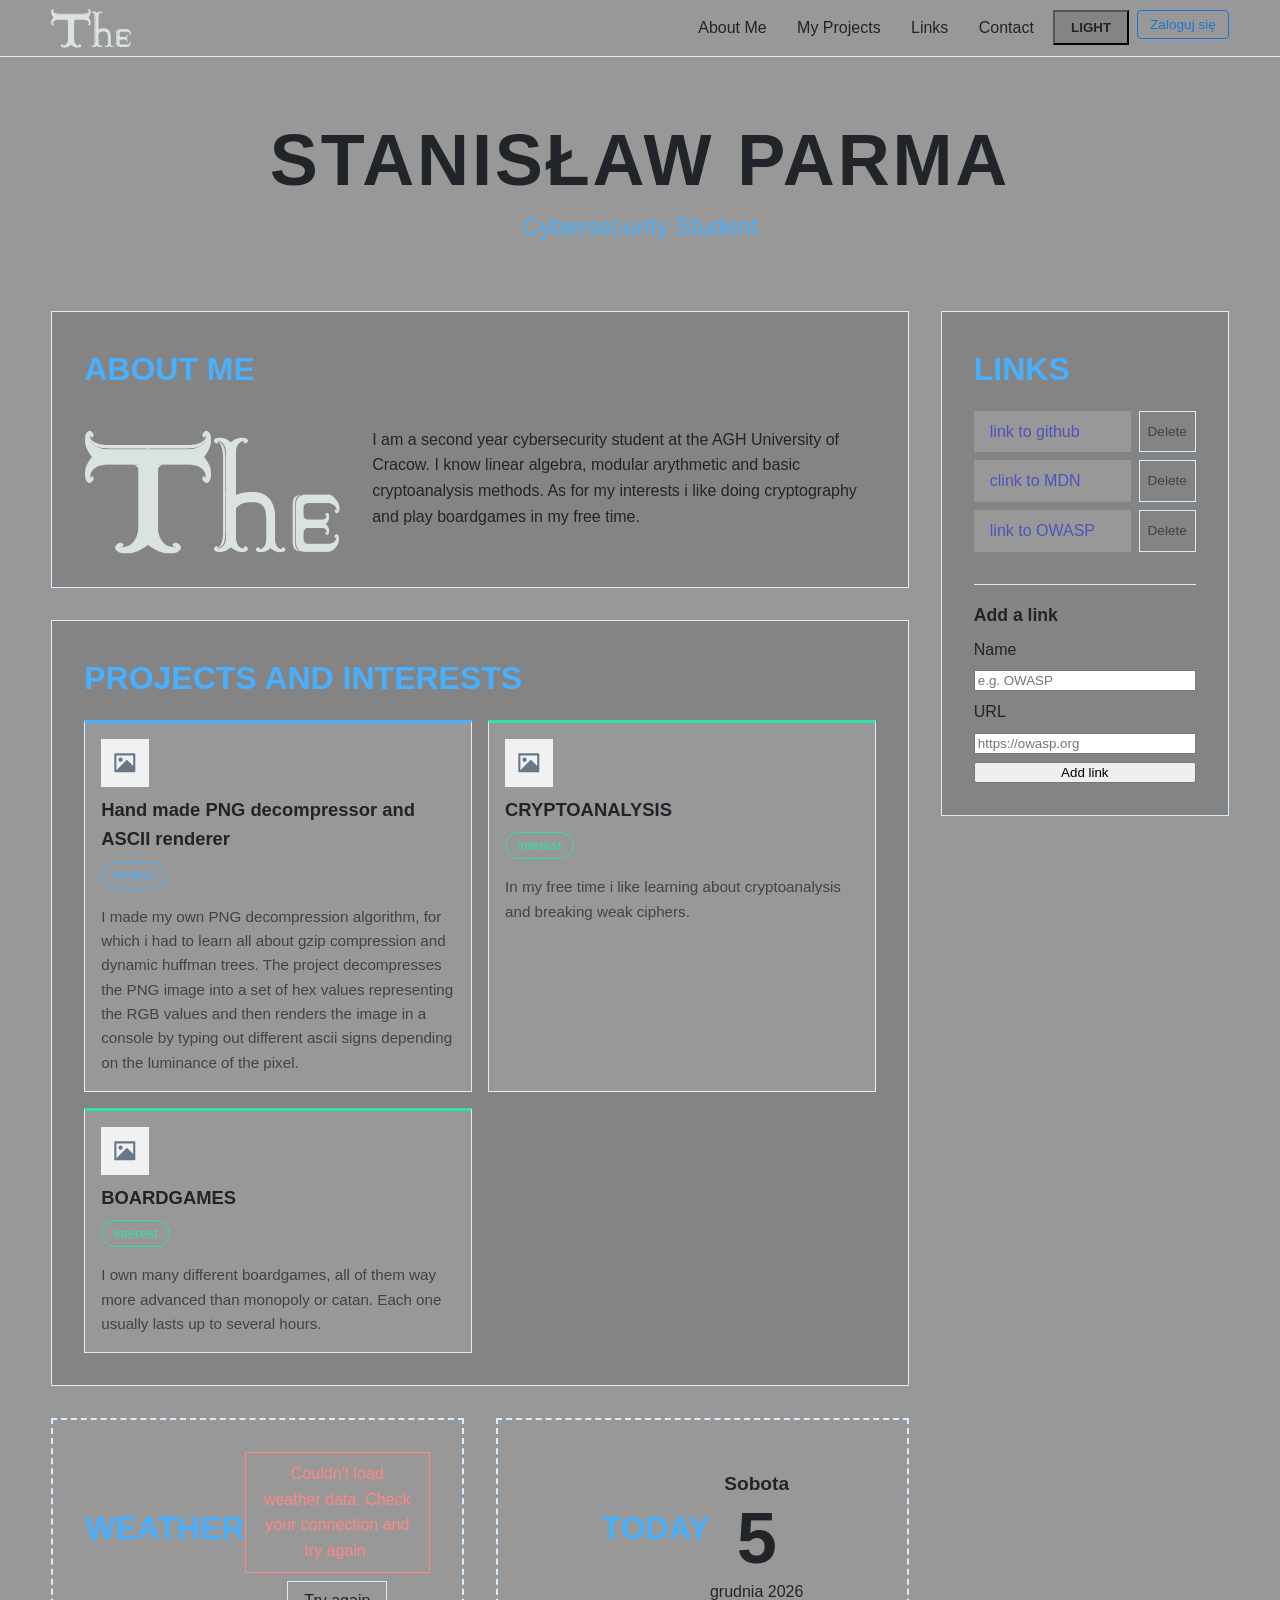
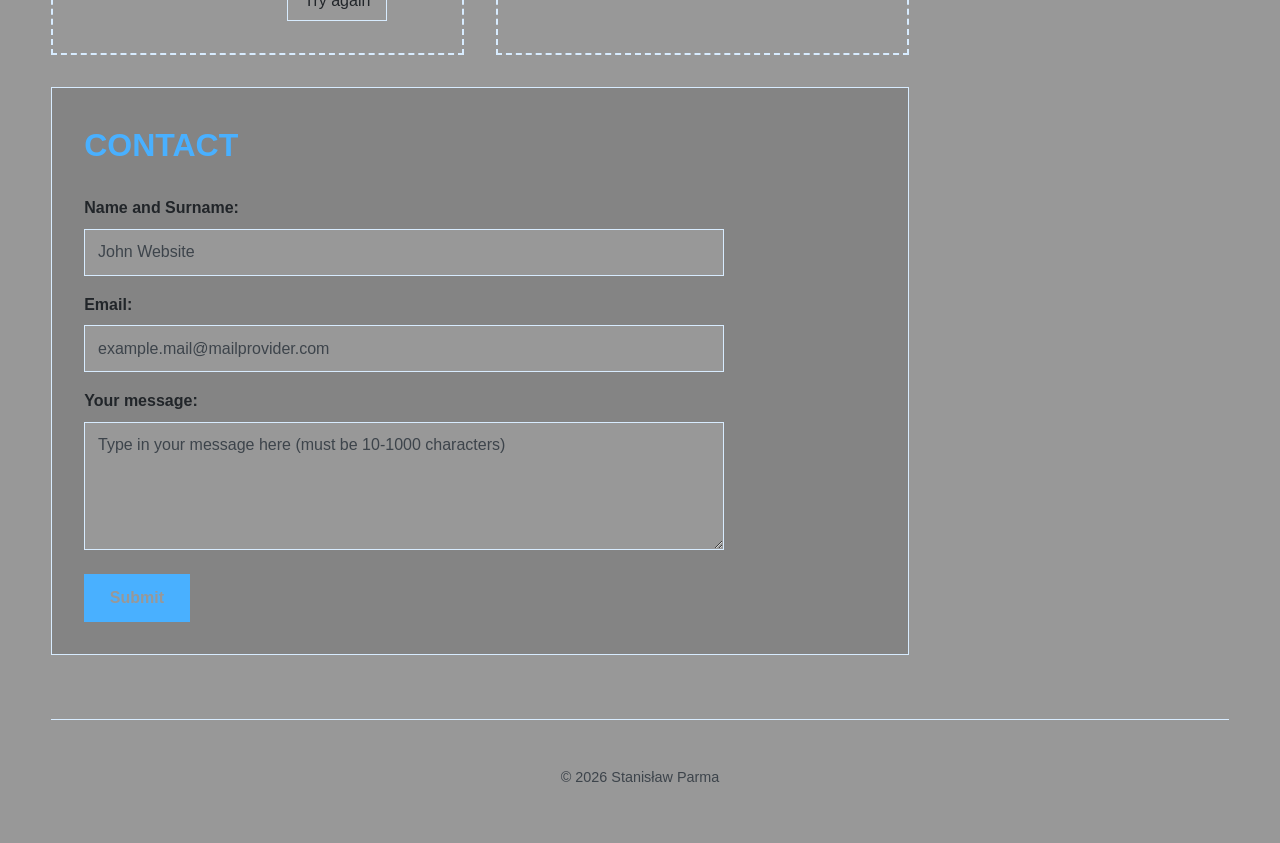
==== lab03/frontend/index.html @ 6d82a6da "lab3 progress" ====
<!DOCTYPE html>
<html lang="en">
    
<head>
    <meta charset="utf-8">
    <meta name="viewport" content="width=device-width, initial-scale=1.0">
    <meta name="robots" content="noindex, nofollow">
    <link rel="stylesheet" href="style.css">
    <link rel="stylesheet" href="auth.css">
    

    <title>szachmaty.ru</title>
    <meta name="description" content="A little website that i made myself">
    <link rel="icon" type="image/svg+xml" href="./assets/logo.svg">

    <script src="/lab1/js/main.js" type="module" defer></script>
</head>

<body class="light">
    <nav class="navbar">
            <a class="logo" href="#hero">
                <img class="navbar-logo" src="assets/logo_darkmode.svg" alt="navbar logo">
            </a>

        <ul>
            <li>
                <a href="#about">About Me</a>
            </li>

            <li>
                <a href="#projects">My Projects</a>
            </li>

            <li>
                <a href="#links">Links</a>
            </li>

            <li>
                <a href="#contact">Contact</a>
            </li>

            <li>
                <button class="theme-toggle"><b id="theme-toggle">LIGHT</b></button>
            </li>
            
            <li>
                <div id="userSession" class="user-session">
                    <button id="loginBtn" type="button">Zaloguj się</button>
  
                    <div id="userInfo" class="user-info hidden">
                        <span>Zalogowany: <strong id="loggedUsername">--</strong></span>
                        <button id="logoutBtn" type="button">Wyloguj</button>
                    </div>
                </div>
            </li>
        </ul>
    </nav>

    <header id="hero">
        <h1 class="main-title">
            STANISŁAW PARMA
        </h1>
        <p class="main-title-description">
            Cybersecurity Student
        </p>
    </header>

    <main>
        <section id="about">
            <header class="article-header">
                <h2 class="article-name">ABOUT ME</h2>
            </header>

            <figure class="article-image">
                <!--<img class="pfp" src="assets/pfp.png" alt="authors profile picture">-->
                <img class="pfp" src="assets/logo_darkmode.svg" data-src-light="assets/logo.svg" data-src-dark="assets/logo_darkmode.svg" alt="authors profile picture">
            </figure>
                
            <p class="article-paragraph">I am a second year cybersecurity student at the AGH University of Cracow. I know linear algebra, modular arythmetic and basic cryptoanalysis methods. As for my interests i like doing cryptography and play boardgames in my free time.
            </p>
        </section>

        <section id="projects">
            <header class="article-header">
                <h2 class="article-name">PROJECTS AND INTERESTS</h2>
            </header>

            <div class="grid">
                <article class="grid-item-project">
                    <header class="grid-item-header">
                        <!--<img class="grid-item-image" src="assets/project.svg" alt="project icon">-->

                        <img class="grid-item-image" src="assets/placeholder.svg" alt="project icon">
                    
                        <h3 class="grid-item-name">Hand made PNG decompressor and ASCII renderer</h3>

                        <p class="grid-item-category">project</p>
                    </header>   

                    <p class="grid-item-description">
                        I made my own PNG decompression algorithm, for which i had to learn all about gzip compression and dynamic huffman trees. The project decompresses the PNG image into a set of hex values representing the RGB values and then renders the image in a console by typing out different ascii signs depending on the luminance of the pixel.
                    </p>
                </article>
                
                <article class="grid-item-interest">
                    

                    <header class="grid-item-header">
                        <!--<img class="grid-item-image" src="assets/interest.svg" alt="interest icon">-->

                        <img class="grid-item-image" src="assets/placeholder.svg" alt="interest icon">

                        <h3 class="grid-item-name">CRYPTOANALYSIS</h3>

                        <p class="grid-item-category">interest</p>
                    </header>

                    <p class="grid-item-description">In my free time i like learning about cryptoanalysis and breaking weak ciphers.
                    </p>
                </article>

                <article class="grid-item-interest">
                    

                    <header class="grid-item-header">
                        <!--<img class="grid-item-image" src="assets/interest.svg" alt="interest icon">-->

                        <img class="grid-item-image" src="assets/placeholder.svg" alt="interest icon">

                        <h3 class="grid-item-name">BOARDGAMES</h3>

                        <p class="grid-item-category">interest</p>
                    </header>

                    <p class="grid-item-description">I own many different boardgames, all of them way more advanced than monopoly or catan. Each one usually lasts up to several hours.
                    </p>
                </article>
            </div>
        </section>

         <aside id="links">
            <header class="aside-header">
                <h2 class="aside-name">LINKS</h2>
            </header>

            <!-- Starting links; js/links.js takes over the list on the first visit -->
            <ul class="aside-list" id="links-list">
                <li>
                    <a href="https://github.com" target="_blank" rel="noopener noreferrer">link to github</a>
                </li>
                <li>
                    <a href="https://developer.mozilla.org/en-US/" target="_blank" rel="noopener noreferrer">clink to MDN</a>
                </li>
                <li>
                    <a href="https://owasp.org" target="_blank" rel="noopener noreferrer">link to OWASP</a>
                </li>
            </ul>

            <p class="links-empty" id="links-empty" hidden>No links yet. Add one below.</p>

            <form id="link-form" class="link-form" novalidate>
                <h3 class="link-form-title">Add a link</h3>

                <label for="link-name">Name</label>
                <input type="text" id="link-name" name="link-name" placeholder="e.g. OWASP" autocomplete="off" aria-describedby="link-name-error">
                <p class="field-error" id="link-name-error" aria-live="polite" hidden></p>

                <label for="link-url">URL</label>
                <input type="url" id="link-url" name="link-url" placeholder="https://owasp.org" autocomplete="off" aria-describedby="link-url-error">
                <p class="field-error" id="link-url-error" aria-live="polite" hidden></p>

                <button type="submit">Add link</button>
            </form>
        </aside>
        
        <section id="weather-box">
            <header class="article-header">
                <h2 class="article-name" id="weather-title">WEATHER</h2>
            </header>

            <div class="widget-body" aria-live="polite">
                <p class="placeholder">Weather data loads here.</p>
            </div>
        </section>

        <section id="calendar-box">
            <header class="article-header">
                <h2 class="article-name" id="calendar-title">TODAY</h2>
            </header>

            <div class="widget-body">
                <p class="placeholder">Today's date loads here.</p>
            </div>
        </section>

        <section id="contact">
            <header class="article-header">
                <h2 class="article-name">CONTACT</h2>
            </header>

            <form action="/submit" method="POST" autocomplete="on">
                <label for="name-and-surname">Name and Surname:</label>
                <input type="text" id="name-and-surname" name="name-and-surname" placeholder="John Website" required>

                <label for="email">Email:</label>
                <input type="email" id="email" name="email" placeholder="example.mail@mailprovider.com" required>

                <label for="message">Your message:</label>
                <textarea id="message" name="message" minlength="10" maxlength="1000"  placeholder="Type in your message here (must be 10-1000 characters)" required></textarea>

                <button type="submit">Submit</button>
            </form>
        </section>
    </main>

    <footer>
        <p>© 2026 Stanisław Parma</p>
    </footer>

</body>
</html>
---- lab03/frontend/style.css ----
:root {
    /* Colors */
    --color-bg: #212529;
    --color-surface: #2b3035;
    --color-surface-hover: #343a40;
    --color-border: #3d444b;
    --color-text: #DCE1E5;
    --color-text-muted: #9aa4ad;
    --color-accent: #74c0fc;     
    --color-accent-alt: #63e6be;
    --color-error: #ff8787;
    --color-hypertext:#aaaaff; 

    --font-main: Arial, Helvetica, sans-serif;
    --font-size-h1: clamp(2rem, 1rem + 5vw, 4.5rem);
    --font-size-h2: clamp(1.4rem, 1rem + 1.5vw, 2rem);

    --space-s: 0.5rem;
    --space-m: 1rem;
    --space-l: 2rem;
    --space-xl: 4rem;
    --radius: 0rem;
    --nav-height: 6.5rem;       
    --transition: 0.2s ease;
}

*,
*::before,
*::after {
    box-sizing: border-box;
}

body.light {
    --color-bg: #989898;
    --color-surface: #848484;
    --color-surface-hover: #c4c4c4;
    --color-border: #d8ecff;
    --color-text: #212529;
    --color-text-muted: #3d444b; 
    --color-hypertext:#5052bf; 
    --color-accent: #49b0ff; 
    --color-accent-alt: #2fe2ac;
}

body {
    font-family: var(--font-main);
    background-color: var(--color-bg);
    color: var(--color-text);
    margin-left: 4vw;
    margin-right: 4vw;
    margin-top: 0;
    line-height: 1.6;
    overflow-wrap: break-word;
}

img {
    display: block;
    max-width: 100%;
    height: auto;
}



a:focus-visible,
button:focus-visible {
    outline: 3px solid var(--color-accent);
    outline-offset: 3px;
    border-radius: var(--radius);
}

.navbar {
    position: sticky;
    top: 0;
    z-index: 100;
    display: flex;
    flex-wrap: wrap;
    justify-content: space-between;
    align-items: center;
    gap: var(--space-s) var(--space-m);
    margin-left: -4vw;
    margin-right: -4vw;
    padding: var(--space-s) 4vw;
    background-color: var(--color-bg);
    border-bottom: 1px solid var(--color-border);
}

.logo img {
    height: 2.5rem;
    width: auto;
}

.navbar ul {
    display: flex;
    flex-wrap: wrap;
    gap: var(--space-s);
    margin: 0;
    padding: 0;
    list-style: none;
}

.navbar ul a {
    display: block;
    padding: 0.3rem 0.7rem;
    color: var(--color-text);
    text-decoration: none;
    border-radius: var(--radius);
    transition: color var(--transition), background-color var(--transition);
}

.navbar ul a:hover {
    color: var(--color-accent);
    background-color: var(--color-surface);
}

.theme-toggle{
    display: block;
    padding: var(--space-s) var(--space-m);
    color: var(--color-text);
    text-decoration: none;
    background-color: var(--color-surface);
    border-radius: var(--radius);
    transition: color var(--transition), background-color var(--transition);
}

#hero {
    padding: var(--space-xl) 0;
    text-align: center;
}

.main-title {
    margin: 0;
    font-size: var(--font-size-h1);
    line-height: 1.1;
    letter-spacing: 0.04em;
}

.main-title-description {
    margin: var(--space-s) 0 0;
    font-size: clamp(1rem, 0.8rem + 1vw, 1.5rem);
    color: var(--color-accent);
}

main {
    display: grid;
    grid-template-columns: 1fr;
    grid-template-areas:
        "about"
        "projects"
        "links"
        "weather"
        "calendar"
        "contact";
    gap: var(--space-l);
}

#about        { grid-area: about; }
#projects     { grid-area: projects; }
#links        { grid-area: links; }
#weather-box  { grid-area: weather; }
#calendar-box { grid-area: calendar; }
#contact      { grid-area: contact; }

main > section,
main > aside {
    min-width: 0; 
    padding: var(--space-l);
    background-color: var(--color-surface);
    border: 1px solid var(--color-border);
    border-radius: var(--radius);
    scroll-margin-top: calc(var(--nav-height) + var(--space-m));
}

.article-name,
.aside-name {
    margin: 0 0 var(--space-m);
    font-size: var(--font-size-h2);
    color: var(--color-accent);
}


#about {
    display: grid;
    grid-template-columns: 1fr;
    gap: var(--space-m) var(--space-l);
}

#about .article-header {
    grid-column: 1 / -1;
}

.pfp {
    width: 100%;
    max-width: 24rem;
    height: auto;
    margin-inline: auto;
    border-radius: var(--radius);
}

.article-image {
    margin: 0;
}

.article-image img {
    margin-inline: auto;
}

.article-paragraph {
    margin: 0;
    max-width: 70ch;
}

.grid {
    display: grid;
    grid-template-columns: repeat(auto-fit, minmax(min(100%, 16rem), 1fr));
    gap: var(--space-m);
}

.grid-item-project,
.grid-item-interest {
    display: flex;
    flex-direction: column;
    gap: var(--space-m);
    padding: var(--space-m);
    background-color: var(--color-bg);
    border: 1px solid var(--color-border);
    border-top: 3px solid var(--color-accent);
    border-radius: var(--radius);
    transition: transform var(--transition), border-color var(--transition);
}

.grid-item-interest {
    border-top-color: var(--color-accent-alt);
}

.grid-item-project:hover {
    transform: translateY(-4px);
    border-color: var(--color-accent);
}

.grid-item-interest:hover {
    transform: translateY(-4px);
    border-color: var(--color-accent-alt);
}

.grid-item-header {
    display: flex;
    flex-direction: column;
    align-items: flex-start;
    gap: var(--space-s);
}

.grid-item-image {
    width: 3rem;
    height: 3rem;
}

.grid-item-name {
    margin: 0;
    font-size: 1.15rem;
}

.grid-item-category {
    margin: 0;
    padding: 0.1rem 0.7rem;
    font-size: 0.85rem;
    color: var(--color-accent);
    border: 1px solid var(--color-accent);
    border-radius: 999px;
}

.grid-item-interest .grid-item-category {
    color: var(--color-accent-alt);
    border-color: var(--color-accent-alt);
}

.grid-item-description {
    margin: 0;
    font-size: 0.95rem;
    color: var(--color-text-muted);
}

.aside-list {
    display: flex;
    flex-direction: column;
    gap: var(--space-s);
    margin: 0;
    padding: 0;
    list-style: none;
}

.aside-list li {
    display: flex;
    align-items: stretch;
    gap: var(--space-s);
}

.aside-list a {
    flex: 1;
    min-width: 0;
    display: block;
    padding: var(--space-s) var(--space-m);
    color: var(--color-hypertext);
    text-decoration: none;
    background-color: var(--color-bg);
    border-left: 0px solid var(--color-accent);
    border-radius: var(--radius);
    transition: color var(--transition), background-color var(--transition);
}

.aside-list a::after {
    color: var(--color-text-muted);
}

.aside-list a:hover {
    color: var(--color-accent);
    background-color: var(--color-surface-hover);
}

.link-delete {
    flex-shrink: 0;
    padding: 0 var(--space-s);
    font: inherit;
    font-size: 0.85rem;
    color: var(--color-text-muted);
    background-color: transparent;
    border: 1px solid var(--color-border);
    border-radius: var(--radius);
    cursor: pointer;
    transition: color var(--transition), border-color var(--transition);
}

.link-delete:hover {
    color: var(--color-error);
    border-color: var(--color-error);
}

.links-empty {
    margin: 0;
    font-style: italic;
    color: var(--color-text-muted);
}

.link-form {
    display: grid;
    gap: var(--space-s);
    margin-top: var(--space-l);
    padding-top: var(--space-m);
    border-top: 1px solid var(--color-border);
}

.link-form-title {
    margin: 0;
    font-size: 1.1rem;
}



#weather-box,
#calendar-box {
    display: flex;
    align-items: center;
    justify-content: center;
    min-height: 10rem;
    background-color: transparent;
    border: 2px dashed var(--color-border);
}

.widget-body {
    display: flex;
    flex-direction: column;
    align-items: center;
    justify-content: center;
    gap: var(--space-s);
    min-height: 9rem;
    text-align: center;
}

.placeholder {
    margin: 0;
    font-style: italic;
    color: var(--color-text-muted);
}

.calendar-card {
    display: flex;
    flex-direction: column;
    align-items: center;
    line-height: 1.2;
}

.calendar-weekday {
    font-size: 1.2rem;
    font-weight: bold;
    color: var(--color-text);
}

.calendar-day {
    font-size: clamp(3rem, 2rem + 4vw, 4.5rem);
    font-weight: bold;
}

.calendar-month {
    color: var(--color-text);
}

.weather-loading {
    display: flex;
    align-items: center;
    gap: var(--space-s);
    margin: 0;
    color: var(--color-text-muted);
}

.weather-loading::before {
    content: "";
    width: 1.2rem;
    height: 1.2rem;
    border: 3px solid var(--color-border);
    border-top-color: var(--color-accent);
    border-radius: 50%;
    animation: spin 0.8s linear infinite;
}

@keyframes spin {
    to {
        transform: rotate(360deg);
    }
}

.weather-error {
    margin: 0;
    padding: var(--space-s) var(--space-m);
    color: var(--color-error);
    border: 1px solid var(--color-error);
    border-radius: var(--radius);
}

.weather-retry {
    padding: 0.4rem 1rem;
    font: inherit;
    color: var(--color-text);
    background-color: transparent;
    border: 1px solid var(--color-border);
    border-radius: var(--radius);
    cursor: pointer;
}

.weather-retry:hover {
    color: var(--color-accent);
    border-color: var(--color-accent);
}

.weather-station {
    margin: 0;
    font-size: 1.2rem;
}

.weather-temp {
    margin: 0;
    font-size: clamp(2.5rem, 2rem + 2vw, 3.5rem);
    font-weight: bold;
    line-height: 1.1;
}

.weather-details {
    display: grid;
    grid-template-columns: repeat(3, 1fr);
    gap: var(--space-s);
    width: 100%;
    margin: var(--space-s) 0;
}

.weather-details dt {
    font-size: 0.85rem;
    color: var(--color-text-muted);
}

.weather-details dd {
    margin: 0;
    font-weight: bold;
}

.weather-meta {
    margin: 0;
    font-size: 0.8rem;
    color: var(--color-text-muted);
}




#contact form {
    display: grid;
    gap: var(--space-s);
    max-width: 40rem;
}

#contact label {
    margin-top: var(--space-s);
    font-weight: bold;
}

#contact input,
#contact textarea {
    width: 100%;
    padding: 0.6rem 0.8rem;
    font: inherit;
    color: var(--color-text);
    background-color: var(--color-bg);
    border: 1px solid var(--color-border);
    border-radius: var(--radius);
    transition: border-color var(--transition);
}

#contact textarea {
    min-height: 8rem;
    resize: vertical;
}

#contact ::placeholder {
    color: var(--color-text-muted);
    opacity: 1;
}

#contact input:focus,
#contact textarea:focus {
    border-color: var(--color-accent);
    outline: 2px solid var(--color-accent);
    outline-offset: 2px;
}

#contact input:user-invalid,
#contact textarea:user-invalid {
    border-color: var(--color-error);
}

#contact button {
    justify-self: start;
    margin-top: var(--space-m);
    padding: 0.7rem 1.6rem;
    font: inherit;
    font-weight: bold;
    color: var(--color-bg);
    background-color: var(--color-accent);
    border: none;
    border-radius: var(--radius);
    cursor: pointer;
    transition: background-color var(--transition);
}

#contact button:hover {
    background-color: var(--color-accent-alt);
}

footer {
    margin-top: var(--space-xl);
    padding: var(--space-l) 0;
    font-size: 0.9rem;
    text-align: center;
    color: var(--color-text-muted);
    border-top: 1px solid var(--color-border);
}



@media (max-width: 480px) {
    .navbar {
        justify-content: center;
    }

    .navbar ul {
        justify-content: center;
    }

    main > section,
    main > aside {
        padding: var(--space-m);
    }
}

@media (min-width: 700px) {
    :root {
        --nav-height: 4.5rem;
    }

    main {
        grid-template-columns: 1fr 1fr;
        grid-template-areas:
            "about    about"
            "projects projects"
            "links    links"
            "weather  calendar"
            "contact  contact";
    }

    #about {
        grid-template-columns: minmax(10rem, 16rem) 1fr;
        align-items: start;
    }

    .article-image img {
        margin-inline: 0;
    }
}

@media (min-width: 1100px) {
    main {
        grid-template-columns: 1fr 1fr 18rem;
        grid-template-areas:
            "about    about    links"
            "projects projects links"
            "weather  calendar links"
            "contact  contact  links";
    }

    #links {
        align-self: start;
        position: sticky;
        top: calc(var(--nav-height) + var(--space-m));
    }
}

@media (prefers-reduced-motion: reduce) {
    html {
        scroll-behavior: auto;
    }

    *,
    *::before,
    *::after {
        transition: none !important;
    }
}
---- lab03/frontend/auth.css ----
/* =================================================================== */
/* auth.css - Minimalne style dla logowania i paska sesji (Lab 03)     */
/* =================================================================== */

:root {
  --auth-bg: var(--card-bg, #ffffff);
  --auth-text: var(--text, #222222);
  --auth-border: var(--border, #cccccc);
  --auth-primary: var(--primary, #1976d2);
}

body.dark {
  --auth-bg: var(--card-bg, #222222);
  --auth-text: var(--text, #f5f5f5);
  --auth-border: var(--border, #555555);
  --auth-primary: var(--primary, #90caf9);
}

/* Pasek tożsamości w nawigacji */
.user-session, .user-info { display: flex; align-items: center; gap: 0.5rem; }
.user-session strong { color: var(--auth-primary); }
.user-session button {
  padding: 0.35rem 0.75rem;
  border-radius: 4px;
  border: 1px solid var(--auth-primary);
  background: transparent;
  color: var(--auth-primary);
  cursor: pointer;
  font-size: 0.85rem;
  font-family: inherit;
  transition: all 0.2s ease;
}
.user-session button:hover {
  background: var(--auth-primary);
  color: #ffffff;
}
.hidden { display: none !important; }

/* Okno modalne logowania */
.auth-dialog {
  width: 90%;
  max-width: 340px;
  border-radius: 8px;
  border: 1px solid var(--auth-border);
  background-color: var(--auth-bg);
  color: var(--auth-text);
  padding: 1.25rem;
  font-family: inherit;
}

.auth-header { display: flex; justify-content: space-between; align-items: center; }
.auth-header h3 { margin: 0; }
.btn-close { background: none; border: none; font-size: 1.5rem; color: var(--auth-text); cursor: pointer; }

/* Komunikaty i pola formularza */
.auth-message { color: #d32f2f; font-size: 0.85rem; margin: 0.5rem 0; }
.auth-message.success { color: #2e7d32; }
.error-field { border-color: #d32f2f !important; }

.auth-dialog label { display: block; font-size: 0.85rem; margin: 0.5rem 0 0.2rem; }
.auth-dialog input {
  width: 100%;
  box-sizing: border-box;
  padding: 0.45rem 0.6rem;
  border: 1px solid var(--auth-border);
  border-radius: 4px;
  background-color: var(--auth-bg);
  color: var(--auth-text);
}

/* Przyciski i akcje */
.form-actions { display: flex; flex-direction: column; gap: 0.5rem; margin-top: 1rem; }
.form-actions button[type="submit"] {
  padding: 0.5rem;
  border-radius: 4px;
  border: 1px solid var(--auth-border);
  background-color: var(--auth-primary);
  color: #ffffff;
  font-weight: 600;
  cursor: pointer;
}
.btn-link {
  background: none;
  border: none;
  color: var(--auth-primary);
  cursor: pointer;
  text-decoration: underline;
  font-size: 0.85rem;
}
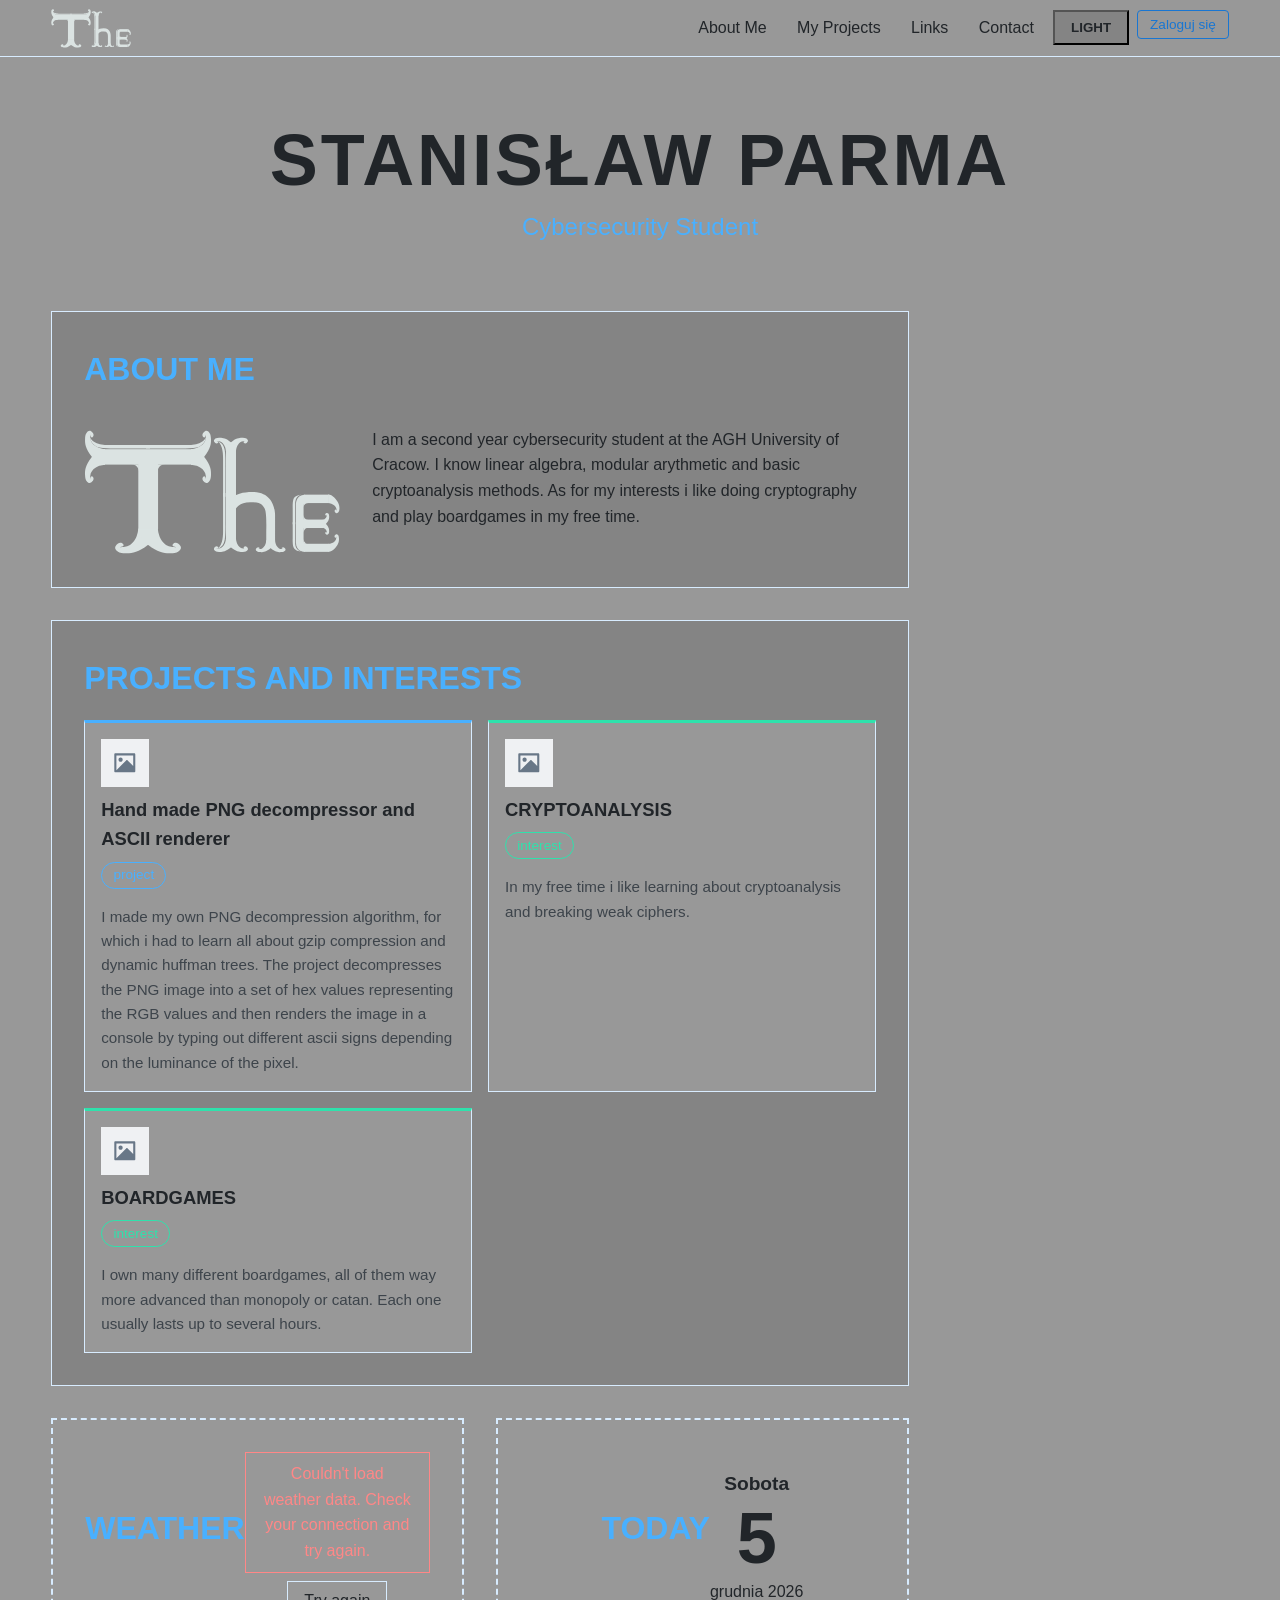
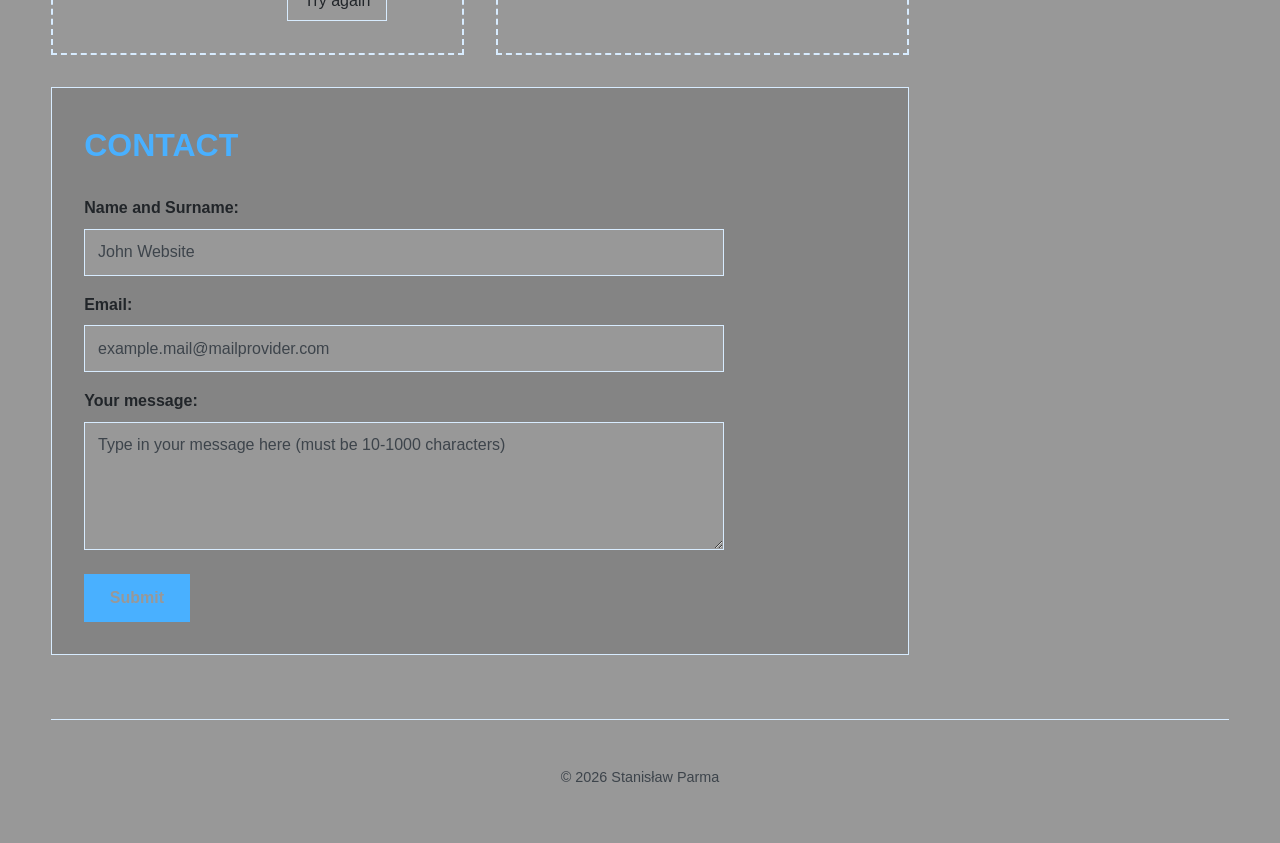
==== commit 69b3aaed: "pocośkowanie i ponaprawianie" ====
--- a/lab03/frontend/index.html
+++ b/lab03/frontend/index.html
@@ -13,7 +13,7 @@
     <meta name="description" content="A little website that i made myself">
     <link rel="icon" type="image/svg+xml" href="./assets/logo.svg">
 
-    <script src="/lab1/js/main.js" type="module" defer></script>
+    <script src="/lab03/frontend/js/main.js" type="module" defer></script>
 </head>
 
 <body class="light">
@@ -145,15 +145,6 @@
 
             <!-- Starting links; js/links.js takes over the list on the first visit -->
             <ul class="aside-list" id="links-list">
-                <li>
-                    <a href="https://github.com" target="_blank" rel="noopener noreferrer">link to github</a>
-                </li>
-                <li>
-                    <a href="https://developer.mozilla.org/en-US/" target="_blank" rel="noopener noreferrer">clink to MDN</a>
-                </li>
-                <li>
-                    <a href="https://owasp.org" target="_blank" rel="noopener noreferrer">link to OWASP</a>
-                </li>
             </ul>
 
             <p class="links-empty" id="links-empty" hidden>No links yet. Add one below.</p>
